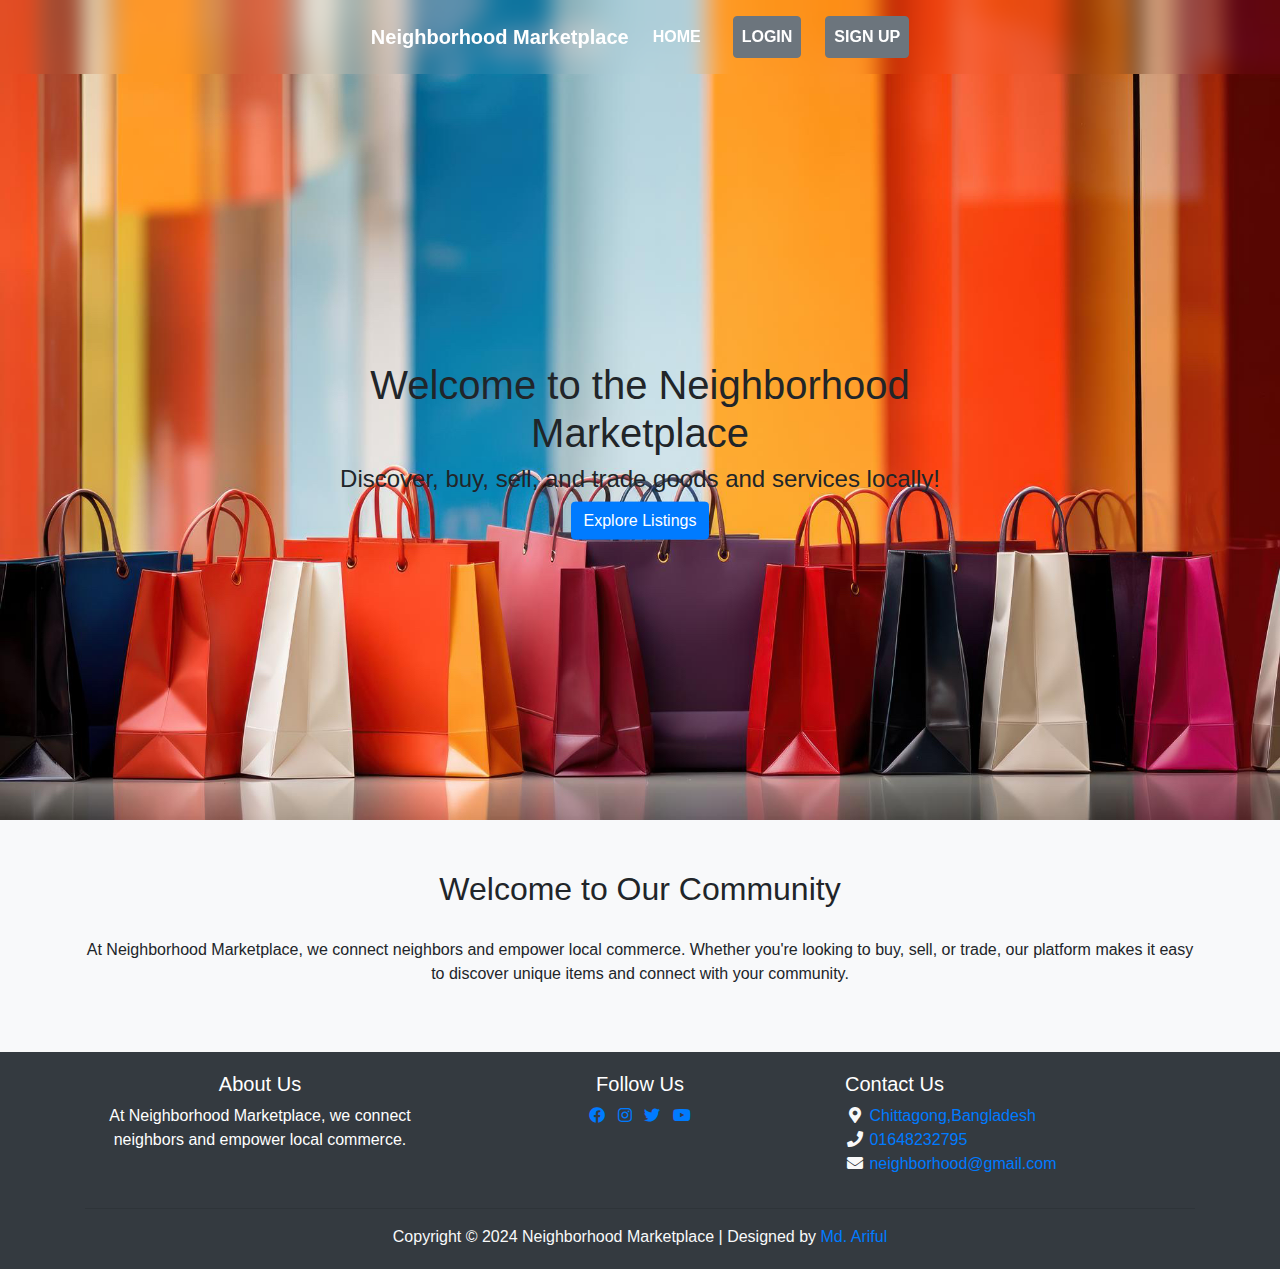
==== index.html @ a4abad73 "first commit" ====
<!DOCTYPE html>
<html lang="en">

<head>
    <meta charset="UTF-8">
    <meta name="viewport" content="width=device-width, initial-scale=1.0">
    <title>Neighborhood Marketplace</title>
    <!-- Bootstrap CSS -->
    <link rel="stylesheet" href="https://maxcdn.bootstrapcdn.com/bootstrap/4.5.2/css/bootstrap.min.css">
    <!-- Font Awesome -->
    <link rel="stylesheet" href="https://cdnjs.cloudflare.com/ajax/libs/font-awesome/5.15.3/css/all.min.css">
    <!-- Custom CSS -->
    <link rel="stylesheet" href="css/index.css">
</head>

<body>

    <!-- Navigation Bar -->
    <div class="navbar-container">
        <nav class="navbar navbar-expand-lg fixed-top">
            <div class="navbar-inner-container d-flex align-items-center m-auto p-2">
                <a class="navbar-brand" href="index.html">Neighborhood Marketplace</a>
                <button class="navbar-toggler" type="button" data-toggle="collapse" data-target="#navbarNav"
                    aria-controls="navbarNav" aria-expanded="false" aria-label="Toggle navigation">
                    <span class="navbar-toggler-icon"></span>
                </button>
                <div class="collapse navbar-collapse" id="navbarNav">
                    <ul class="navbar-nav mr-auto">
                        <li class="nav-item">
                            <a class="nav-link" href="index.html">Home</a>
                        </li>
                    </ul>
                    <!-- Login/Signup buttons -->
                    <ul class="navbar-nav" id="auth-buttons">
                        <!-- Dynamic Butttons  -->
                    </ul>
                </div>
            </div>
        </nav>
    </div>

    <!-- Banner Section -->
    <section id="banner">
        <div class="container-fluid">
            <div class="row">
                <div class="col-lg-12 p-0">
                    <img src="img/banner-img.jpg" class="img-fluid" alt="Banner Image" id="banner-img">
                    <div class="banner-overlay"></div>
                </div>
            </div>
        </div>
    </section>

    <section id="banner-content">
        <div class="container">
            <div class="row">
                <div class="col-lg-12 text-center">
                    <h1>Welcome to the Neighborhood Marketplace</h1>
                    <h4>Discover, buy, sell, and trade goods and services locally!</h4>
                    <a href="listings.html" class="btn btn-primary">Explore Listings</a>
                </div>
            </div>
        </div>
    </section>

    <!-- Welcome Section -->
    <section id="welcome">
        <div class="container">
            <div class="row">
                <div class="col-lg-12">
                    <h2>Welcome to Our Community</h2>
                    <p>At Neighborhood Marketplace, we connect neighbors and empower local commerce. Whether you're
                        looking to buy, sell, or trade, our platform makes it easy to discover unique items and connect
                        with your community.</p>
                </div>
            </div>
        </div>
    </section>

    <!-- Footer -->
    <footer class="footer bg-dark text-white" id="ftr">
        <div class="container">
            <div class="row">
                <div class="col-md-4 text-center">
                    <h5>About Us</h5>
                    <p>At Neighborhood Marketplace, we connect neighbors and empower local commerce.</p>
                </div>
                <div class="col-md-4 text-center">
                    <h5>Follow Us</h5>
                    <ul class="list-inline social-icons">
                        <li class="list-inline-item"><a href="https://www.facebook.com/example" target="_blank"><i
                                    class="fab fa-facebook"></i></a></li>
                        <li class="list-inline-item"><a href="https://www.instagram.com/example" target="_blank"><i
                                    class="fab fa-instagram"></i></a></li>
                        <li class="list-inline-item"><a href="https://twitter.com/example" target="_blank"><i
                                    class="fab fa-twitter"></i></a></li>
                        <li class="list-inline-item"><a href="https://www.youtube.com/example" target="_blank"><i
                                    class="fab fa-youtube"></i></a></li>
                    </ul>
                </div>
                <div class="col-md-4 text-left">
                    <h5>Contact Us</h5>
                    <ul class="list-unstyled text-light footer-link-list">
                        <li>
                            <i class="fas fa-map-marker-alt fa-fw"></i>
                            <a class="text-decoration-none">Chittagong,Bangladesh</a>
                        </li>
                        <li>
                            <i class="fa fa-phone fa-fw"></i>
                            <a class="text-decoration-none" href="tel:01648232795">01648232795</a>
                        </li>
                        <li>
                            <i class="fa fa-envelope fa-fw"></i>
                            <a class="text-decoration-none"
                                href="mailto:dish.discovery@gmail.com">neighborhood@gmail.com</a>
                        </li>
                    </ul>
                </div>
            </div>
            <hr class="footer-separator">
            <div class="row">
                <div class="col-12 text-center">
                    <p class="text-light">
                        Copyright &copy; 2024 Neighborhood Marketplace
                        | Designed by <a rel="sponsored"
                            href="https://docs.google.com/document/d/1QqIwXzi6gH0vxKVG70SfQ0DoJOVkH82z5GObbhan3ds/edit?usp=sharing"
                            target="_blank">Md. Ariful</a>
                    </p>
                </div>
            </div>
        </div>
    </footer>




    <!-- Bootstrap JS -->
    <script src="https://ajax.googleapis.com/ajax/libs/jquery/3.5.1/jquery.min.js"></script>
    <script src="https://cdnjs.cloudflare.com/ajax/libs/popper.js/1.16.0/umd/popper.min.js"></script>
    <script src="https://maxcdn.bootstrapcdn.com/bootstrap/4.5.2/js/bootstrap.min.js"></script>
    <script src="auth.js"></script>

</body>

</html>
---- css/index.css ----
.navbar {
    background-color: transparent;
    backdrop-filter: blur(10px);
}

.navbar-brand,
.navbar-nav .nav-link {
    color: white;
    font-size: 20px;
    font-weight: bold;
}

.navbar-nav .nav-link {
    color: white;
    font-size: 16px;
    text-transform: uppercase;
    transition: color 0.3s;
}

.navbar-nav .nav-link:hover {
    color: #ffc107;
}

.navbar-toggler-icon {
    color: black;
    /* Change toggle icon color */
}

.navbar-toggler {
    background-color: gray;
    /* Change toggle button background color */
    border-color: white;
    /* Remove border color */
}

.navbar-toggler:focus {
    box-shadow: none;
    /* Remove focus box shadow */
}

.navbar-toggler:hover .navbar-toggler-icon {
    color: #ffc107;
    /* Change toggle icon color on hover */
}

/* Banner Section Styling */
#banner {
    position: relative;
    background-image: url('img/banner-img.jpg');
    background-size: cover;
    background-position: center;
    color: #fff;
    text-align: center;
    /* padding:  0; */
}

#banner-img {
    height: 820px;
    width: auto;
}

#banner-content {
    position: absolute;
    top: 50%;
    left: 50%;
    transform: translate(-50%, -50%);
    z-index: 1;
}

#banner h1 {
    font-size: 36px;
    margin-bottom: 20px;
}

#banner p {
    font-size: 18px;
    margin-bottom: 30px;
}

/* Welcome Section Styling */
#welcome {
    background-color: #f8f9fa;
    padding: 50px 0;
    text-align: center;
}

#welcome h2 {
    margin-bottom: 30px;
}

/* Footer Styling */
.footer {
    position: relative;
    left: 0;
    bottom: 0;
    width: 100%;
    background-color: #343a40;
    /* Adjust as needed */
    color: #fff;
    /* Adjust as needed */
    text-align: center;
    padding: 20px 0;
}


.footer p {
    margin: 0;
}



.btn-search {
    background-color: silver;
    color: white;
    font-size: 16px;
    font-weight: bold;
    text-transform: uppercase;
    border-color: white;
    /* Remove border color */
    transition: background-color 0.3s, color 0.3s;
    /* Add transition */
}

.btn-search:hover {
    background-color: #ffc107;
    /* Change background color on hover */
    color: black;
    /* Change text color on hover */
}

.profile-link {
    text-decoration: none;
}

.profile-icon {
    padding-left: 10px;
    font-size: 30px;
    color: #007bff;
    /* Change the color as desired */
}
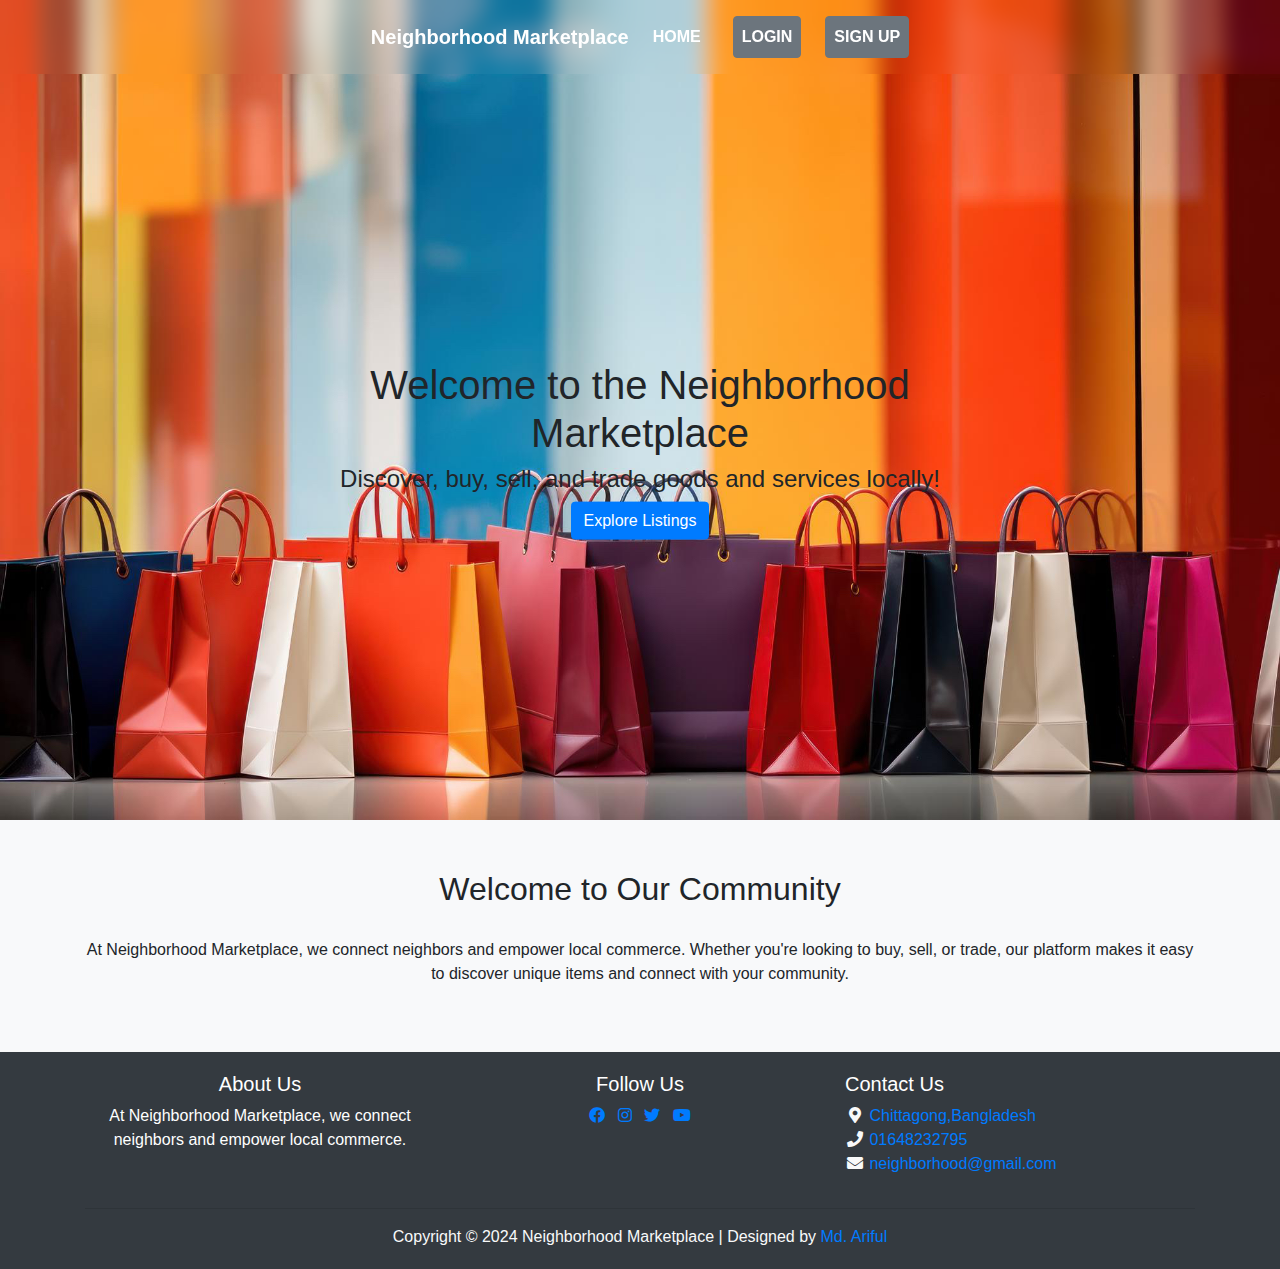
==== commit 2ab4a32e: "ui updated" ====
--- a/index.html
+++ b/index.html
@@ -112,7 +112,7 @@
                         <li>
                             <i class="fa fa-envelope fa-fw"></i>
                             <a class="text-decoration-none"
-                                href="mailto:dish.discovery@gmail.com">neighborhood@gmail.com</a>
+                                href="mailto:mohammadarif.it159@gmail.com">neighborhood@gmail.com</a>
                         </li>
                     </ul>
                 </div>
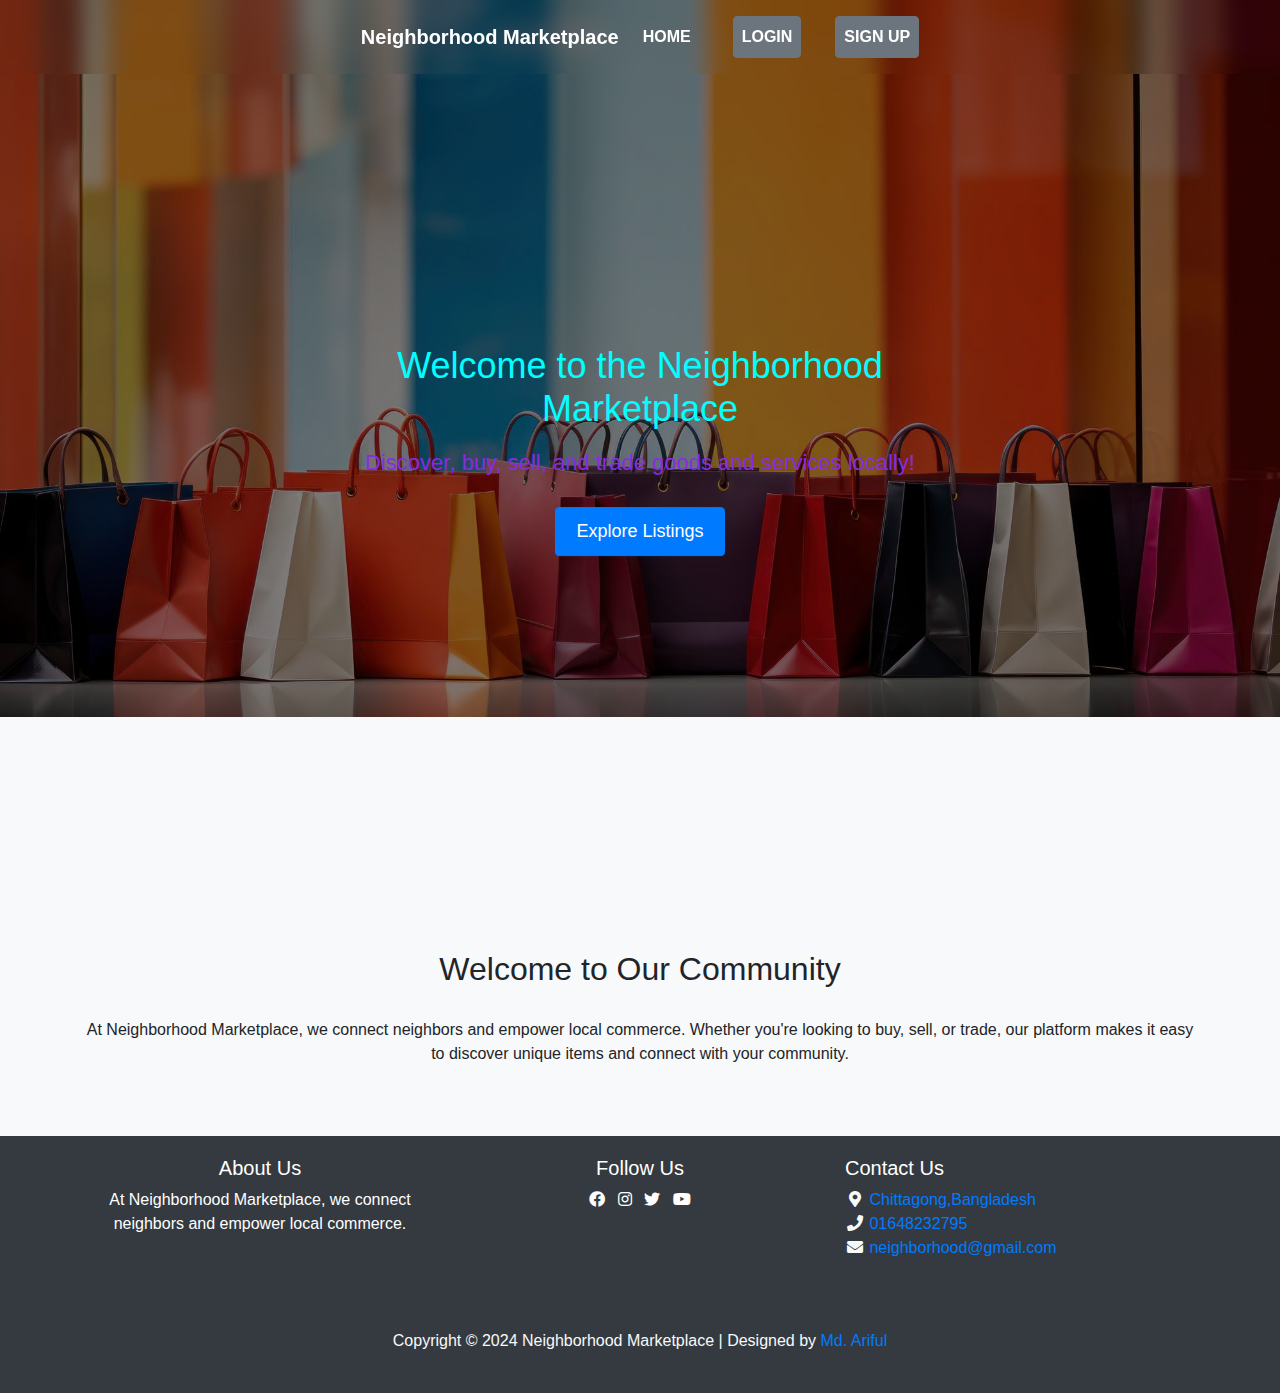
==== commit 682f62f3: "Authentication Updated" ====
--- a/index.html
+++ b/index.html
@@ -138,6 +138,7 @@
     <script src="https://ajax.googleapis.com/ajax/libs/jquery/3.5.1/jquery.min.js"></script>
     <script src="https://cdnjs.cloudflare.com/ajax/libs/popper.js/1.16.0/umd/popper.min.js"></script>
     <script src="https://maxcdn.bootstrapcdn.com/bootstrap/4.5.2/js/bootstrap.min.js"></script>
+    <script src="jwt.js"></script>
     <script src="auth.js"></script>
 
 </body>
--- a/css/index.css
+++ b/css/index.css
@@ -1,3 +1,19 @@
+/* body {
+    background-color: #f8f9fa;
+} */
+
+body {
+    background-color: #f8f9fa;
+    display: flex;
+    flex-direction: column;
+    min-height: 100vh;
+    margin: 0;
+}
+main {
+    flex: 1;
+}
+
+/* Navbar Styling */
 .navbar {
     background-color: transparent;
     backdrop-filter: blur(10px);
@@ -17,46 +33,154 @@
     transition: color 0.3s;
 }
 
+
 .navbar-nav .nav-link:hover {
     color: #ffc107;
 }
 
+.navbar-toggler {
+    background-color: gray; /* Gray background for better visibility */
+    border: none; /* No border */
+}
+
 .navbar-toggler-icon {
-    color: black;
-    /* Change toggle icon color */
-}
-
-.navbar-toggler {
-    background-color: gray;
-    /* Change toggle button background color */
-    border-color: white;
-    /* Remove border color */
+    background-image: url("data:image/svg+xml;charset=utf8,%3Csvg viewBox='0 0 30 30' xmlns='http://www.w3.org/2000/svg'%3E%3Cpath stroke='%23ffffff' stroke-width='2' stroke-linecap='round' stroke-miterlimit='10' d='M4 7h22M4 15h22M4 23h22'/%3E%3C/svg%3E");
 }
 
 .navbar-toggler:focus {
-    box-shadow: none;
-    /* Remove focus box shadow */
+    box-shadow: none; /* Remove focus box shadow */
 }
 
 .navbar-toggler:hover .navbar-toggler-icon {
+    background-image: url("data:image/svg+xml;charset=utf8,%3Csvg viewBox='0 0 30 30' xmlns='http://www.w3.org/2000/svg'%3E%3Cpath stroke='%23ffc107' stroke-width='2' stroke-linecap='round' stroke-miterlimit='10' d='M4 7h22M4 15h22M4 23h22'/%3E%3C/svg%3E");
+}
+
+.navbar-collapse {
+    justify-content: flex-end; /* Align the collapse content to the right */
+}
+
+.navbar-nav {
+    margin-left: auto; /* Ensure nav items are pushed to the right */
+    text-align: center; /* Center-align text when toggled */
+}
+
+#auth-buttons .nav-item {
+    margin-left: 10px; /* Add space between login and signup buttons */
+}
+
+/* Responsive styles */
+@media (max-width: 1199.98px) {
+    .navbar-brand {
+        font-size: 18px; /* Adjust brand font size */
+    }
+    .navbar-nav .nav-link {
+        font-size: 14px; /* Adjust nav link font size */
+        padding: 8px 0; /* Adjust padding for better spacing */
+        width: 100%; /* Full width links */
+    }
+    .navbar-toggler {
+        margin-left: auto; /* Align toggler to the right */
+    }
+    .navbar-nav .nav-item {
+        margin-left: 0; /* Remove margin for better alignment */
+    }
+}
+
+@media (max-width: 991.98px) {
+    .navbar-brand {
+        font-size: 16px; /* Further adjust brand font size */
+    }
+    .navbar-nav .nav-link {
+        font-size: 12px; /* Further adjust nav link font size */
+        padding: 6px 0; /* Adjust padding for smaller screens */
+    }
+    .navbar-toggler-icon {
+        background-image: url("data:image/svg+xml;charset=utf8,%3Csvg viewBox='0 0 30 30' xmlns='http://www.w3.org/2000/svg'%3E%3Cpath stroke='%23ffffff' stroke-width='2' stroke-linecap='round' stroke-miterlimit='10' d='M4 7h22M4 15h22M4 23h22'/%3E%3C/svg%3E"); /* Ensure the toggler icon remains visible */
+    }
+}
+
+@media (max-width: 767.98px) {
+    .navbar-brand {
+        font-size: 14px; /* Further adjust brand font size */
+    }
+    .navbar-nav .nav-link {
+        font-size: 10px; /* Further adjust nav link font size */
+        padding: 5px 0; /* Adjust padding for smallest screens */
+    }
+    .navbar-collapse {
+        justify-content: center; /* Center collapse content */
+    }
+    .navbar-nav .nav-item {
+        margin-left: 0; /* Remove margin for better alignment */
+    }
+    .navbar-nav {
+        margin-left: 0; /* Ensure nav items are pushed to the right */
+        text-align: center; /* Center-align text when toggled */
+    }
+    .navbar-nav .nav-link {
+        width: 100%; /* Full width links */
+    }
+}
+
+@media (max-width: 575.98px) {
+    .navbar-brand {
+        font-size: 12px; /* Further adjust brand font size */
+    }
+    .navbar-nav .nav-link {
+        font-size: 8px; /* Further adjust nav link font size */
+        padding: 4px 0; /* Adjust padding for smallest screens */
+    }
+    .navbar-nav {
+        margin-left: 0; /* Ensure nav items are pushed to the right */
+        text-align: center; /* Center-align text when toggled */
+    }
+    .navbar-nav .nav-link {
+        width: 100%; /* Full width links */
+    }
+}
+
+/* Profile link and icon styles */
+.profile-link {
+    text-decoration: none;
+    display: flex;
+    align-items: center;
+    padding: 5px;
+}
+
+.profile-icon {
+    padding-left: 10px;
+    font-size: 30px;
+    color: #007bff;
+    transition: color 0.3s;
+}
+
+.profile-icon:hover {
     color: #ffc107;
-    /* Change toggle icon color on hover */
-}
+}
+
 
 /* Banner Section Styling */
 #banner {
     position: relative;
-    background-image: url('img/banner-img.jpg');
     background-size: cover;
     background-position: center;
     color: #fff;
     text-align: center;
-    /* padding:  0; */
+    height: 100vh; /* Full height for better responsiveness */
 }
 
 #banner-img {
-    height: 820px;
-    width: auto;
+    width: 100%;
+    height: auto;
+}
+
+.banner-overlay {
+    position: absolute;
+    top: 0;
+    left: 0;
+    width: 100%;
+    height: 100%;
+    background: rgba(0, 0, 0, 0.5); /* Overlay for better text visibility */
 }
 
 #banner-content {
@@ -65,16 +189,25 @@
     left: 50%;
     transform: translate(-50%, -50%);
     z-index: 1;
-}
-
-#banner h1 {
+    color: #fff;
+    text-align: center;
+}
+
+#banner-content h1 {
+    color: aqua;
     font-size: 36px;
     margin-bottom: 20px;
 }
 
-#banner p {
+#banner-content h4 {
+    color: blueviolet;
+    font-size: 22px;
+    margin-bottom: 30px;
+}
+
+#banner-content a.btn {
+    padding: 10px 20px;
     font-size: 18px;
-    margin-bottom: 30px;
 }
 
 /* Welcome Section Styling */
@@ -88,53 +221,147 @@
     margin-bottom: 30px;
 }
 
+#welcome p {
+    margin-bottom: 20px;
+}
+
+/* Responsive Styles */
+@media (max-width: 1199.98px) {
+    #banner-content h1 {
+        font-size: 32px;
+    }
+    #banner-content h4 {
+        font-size: 16px;
+    }
+    #banner-content a.btn {
+        font-size: 16px;
+    }
+}
+
+@media (max-width: 991.98px) {
+    #banner-content h1 {
+        font-size: 28px;
+    }
+    #banner-content h4 {
+        font-size: 14px;
+    }
+    #banner-content a.btn {
+        font-size: 14px;
+        padding: 8px 16px;
+    }
+}
+
+@media (max-width: 767.98px) {
+    #banner-content h1 {
+        font-size: 24px;
+    }
+    #banner-content h4 {
+        font-size: 12px;
+    }
+    #banner-content a.btn {
+        font-size: 12px;
+        padding: 6px 12px;
+    }
+}
+
+@media (max-width: 575.98px) {
+    #banner-content h1 {
+        font-size: 20px;
+    }
+    #banner-content h4 {
+        font-size: 10px;
+    }
+    #banner-content a.btn {
+        font-size: 10px;
+        padding: 5px 10px;
+    }
+    #welcome {
+        padding: 30px 0;
+    }
+    #welcome h2 {
+        font-size: 24px;
+    }
+    #welcome p {
+        font-size: 14px;
+    }
+}
+
+
 /* Footer Styling */
 .footer {
-    position: relative;
-    left: 0;
-    bottom: 0;
-    width: 100%;
     background-color: #343a40;
-    /* Adjust as needed */
     color: #fff;
-    /* Adjust as needed */
     text-align: center;
     padding: 20px 0;
-}
-
+    flex-shrink: 0; /* Ensure footer does not shrink */
+}
 
 .footer p {
     margin: 0;
 }
 
-
-
-.btn-search {
-    background-color: silver;
-    color: white;
-    font-size: 16px;
-    font-weight: bold;
-    text-transform: uppercase;
-    border-color: white;
-    /* Remove border color */
-    transition: background-color 0.3s, color 0.3s;
-    /* Add transition */
-}
-
-.btn-search:hover {
-    background-color: #ffc107;
-    /* Change background color on hover */
-    color: black;
-    /* Change text color on hover */
-}
-
-.profile-link {
-    text-decoration: none;
-}
-
-.profile-icon {
-    padding-left: 10px;
-    font-size: 30px;
-    color: #007bff;
-    /* Change the color as desired */
+/* Footer specific styling */
+.footer .container {
+    display: flex;
+    flex-direction: column;
+    justify-content: space-between;
+    height: 100%;
+}
+
+.footer .row {
+    margin-bottom: 20px;
+}
+
+.footer .social-icons .list-inline-item a {
+    color: #fff;
+    transition: color 0.3s;
+}
+
+.footer .social-icons .list-inline-item a:hover {
+    color: #ffc107;
+}
+
+/* Responsive styling for the footer */
+@media (max-width: 991.98px) {
+    .footer h5 {
+        font-size: 18px;
+    }
+    .footer p,
+    .footer .footer-link-list li {
+        font-size: 14px;
+    }
+}
+
+@media (max-width: 767.98px) {
+    .footer h5 {
+        font-size: 16px;
+    }
+    .footer p,
+    .footer .footer-link-list li {
+        font-size: 12px;
+    }
+    .footer .container {
+        padding: 10px;
+    }
+}
+
+@media (max-width: 575.98px) {
+    .footer h5 {
+        font-size: 14px;
+    }
+    .footer p,
+    .footer .footer-link-list li {
+        font-size: 10px;
+    }
+    .footer .container {
+        padding: 5px;
+    }
+    .footer .row {
+        flex-direction: column;
+        align-items: center;
+    }
+    .footer .row .col-md-4 {
+        text-align: center;
+        margin-bottom: 20px;
+    }
 }